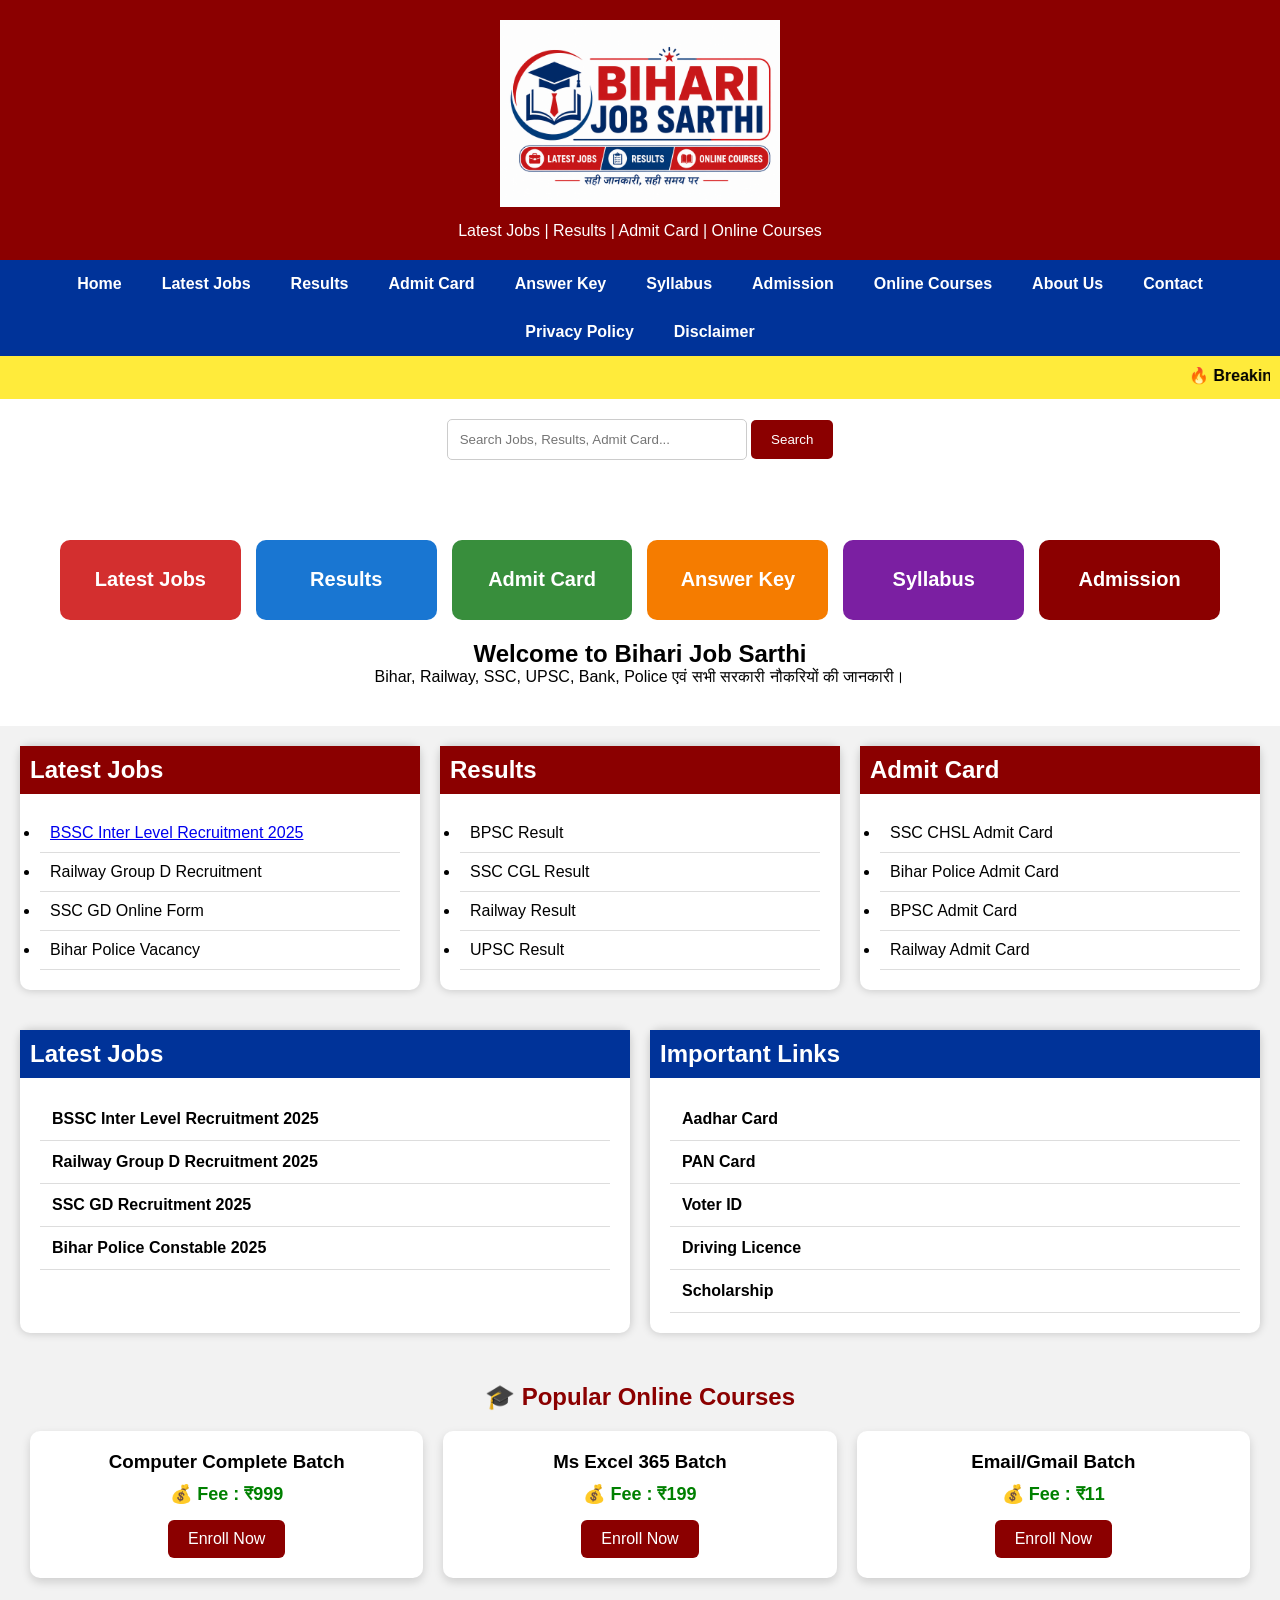
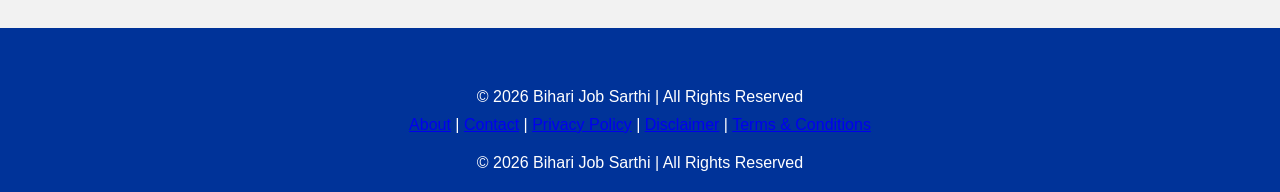
==== index.html @ fae24809 "Update index.html" ====
<!DOCTYPE html>
<html lang="hi">
<head>
<meta charset="UTF-8">
<meta name="viewport" content="width=device-width, initial-scale=1.0">
<title>Bihari Job Sarthi | Latest Jobs, Results, Admit Card</title>

<link rel="stylesheet" href="style.css">
<meta name="google-site-verification" content="5IRtHLw37UVdaFiTUwvVxWsaSfrJnposN7Mmk8NkCP8" />
</head>
<body>

<header>

<div class="top">

<img src="logo.png" alt="Bihari Job Sarthi Logo" width="280">

<p>Latest Jobs | Results | Admit Card | Online Courses</p>

</div>

<nav>
<a href="#">Home</a>
<a href="latest-jobs/">Latest Jobs</a>
<a href="results/">Results</a>

<a href="admit-card/">Admit Card</a>

<a href="answer-key/">Answer Key</a>

<a href="syllabus/">Syllabus</a>

<a href="admission/">Admission</a>
  <a href="courses.html">Online Courses</a>
  <a href="about.html">About Us</a>
  <a href="contact.html">Contact</a>
  <a href="privacy-policy.html">Privacy Policy</a>
  <a href="disclaimer.html">Disclaimer</a>
</nav>

<div class="breaking-news">
<marquee>
🔥 Breaking News : Bihar Police Vacancy 2026 | Railway Group D Recruitment | SSC GD Result | BPSC Latest Update
</marquee>
</div>

<section class="search-box">
<input type="text" placeholder="Search Jobs, Results, Admit Card...">
<button>Search</button>
</section>

</header>

<section class="hero">
<section class="quick-links">

<a href="#" class="box red">Latest Jobs</a>

<a href="#" class="box blue">Results</a>

<a href="#" class="box green">Admit Card</a>

<a href="#" class="box orange">Answer Key</a>

<a href="#" class="box purple">Syllabus</a>

<a href="#" class="box maroon">Admission</a>

</section>
<h2>Welcome to Bihari Job Sarthi</h2>

<p>
Bihar, Railway, SSC, UPSC, Bank, Police एवं सभी सरकारी नौकरियों की जानकारी।
</p>

</section>

<div class="grid">

<div class="card">

<h2>Latest Jobs</h2>

<ul>

<li><a href="bssc-inter-level-2025.html">BSSC Inter Level Recruitment 2025</a></li>

<li>Railway Group D Recruitment</li>

<li>SSC GD Online Form</li>

<li>Bihar Police Vacancy</li>

</ul>

</div>

<div class="card">

<h2>Results</h2>

<ul>

<li>BPSC Result</li>

<li>SSC CGL Result</li>

<li>Railway Result</li>

<li>UPSC Result</li>

</ul>

</div>

<div class="card">

<h2>Admit Card</h2>

<ul>

<li>SSC CHSL Admit Card</li>

<li>Bihar Police Admit Card</li>

<li>BPSC Admit Card</li>

<li>Railway Admit Card</li>

</ul>

</div>

</div>

<div class="info-section">

<div class="info-box">
  
<h2>Latest Jobs</h2>

<ul>

<li><a href="bssc-inter-level-2025.html">BSSC Inter Level Recruitment 2025</a></li>

<li><a href="railway-group-d-2025.html">Railway Group D Recruitment 2025</a></li>

<li><a href="ssc-gd-2025.html">SSC GD Recruitment 2025</a></li>

<li><a href="bihar-police-2025.html">Bihar Police Constable 2025</a></li>

</ul>

</div>

<div class="info-box">

<h2>Important Links</h2>

<ul>

<li><a href="#">Aadhar Card</a></li>

<li><a href="#">PAN Card</a></li>

<li><a href="#">Voter ID</a></li>

<li><a href="#">Driving Licence</a></li>

<li><a href="#">Scholarship</a></li>

</ul>

</div>

</div>
<section class="course-home">

<h2>🎓 Popular Online Courses</h2>

<div class="course-grid">

<div class="course-box">
<h3>Computer Complete Batch</h3>
<p>💰 Fee : ₹999</p>
<a href="https://forms.gle/ArrNCtkvCqEVJNU78" target="_blank">Enroll Now</a>
</div>

<div class="course-box">
<h3>Ms Excel 365 Batch</h3>
<p>💰 Fee : ₹199</p>
<a href="https://forms.gle/ArrNCtkvCqEVJNU78" target="_blank">Enroll Now</a>
</div>

<div class="course-box">
<h3>Email/Gmail Batch</h3>
<p>💰 Fee : ₹11</p>
<a href="https://forms.gle/ArrNCtkvCqEVJNU78" target="_blank">Enroll Now</a>
</div>

</div>

</section>
<footer>
  <footer>

<p>© 2026 Bihari Job Sarthi | All Rights Reserved</p>

<p style="margin-top:10px;">

<a href="about.html">About</a> |

<a href="contact.html">Contact</a> |

<a href="privacy-policy.html">Privacy Policy</a> |

<a href="disclaimer.html">Disclaimer</a> |

<a href="terms.html">Terms & Conditions</a>

</p>

</footer>

© 2026 Bihari Job Sarthi | All Rights Reserved

</footer>

</body>
</html>
---- style.css ----
*{
margin:0;
padding:0;
box-sizing:border-box;
font-family:Arial;
}

body{
background:#f2f2f2;
}

.top{

background:#8b0000;
color:white;
padding:20px;
text-align:center;

}

nav{

display:flex;
justify-content:center;
flex-wrap:wrap;
background:#003399;

}

nav a{

color:white;
text-decoration:none;
padding:15px 20px;
font-weight:bold;

}

nav a:hover{

background:red;

}

.hero{

background:white;
padding:40px;
text-align:center;

}

.grid{

display:grid;
grid-template-columns:repeat(auto-fit,minmax(300px,1fr));
gap:20px;
padding:20px;

}

.card{

background:white;
padding:20px;
border-radius:10px;
box-shadow:0 0 10px rgba(0,0,0,.2);

}

.card h2{

background:#8b0000;
color:white;
padding:10px;
margin:-20px -20px 20px;

}

.card ul li{

padding:10px;
border-bottom:1px solid #ddd;

}

footer{

background:#003399;
color:white;
text-align:center;
padding:20px;
margin-top:20px;

}

.breaking-news{
background:#ffeb3b;
padding:10px;
font-weight:bold;
}

.search-box{
text-align:center;
padding:20px;
background:white;
}

.search-box input{
width:300px;
padding:12px;
border:1px solid #ccc;
border-radius:5px;
}

.search-box button{
padding:12px 20px;
background:#8b0000;
color:white;
border:none;
cursor:pointer;
border-radius:5px;
}

.search-box button:hover{
background:#003399;
}

.info-section{

display:grid;

grid-template-columns:repeat(auto-fit,minmax(400px,1fr));

gap:20px;

padding:20px;

}

.info-box{

background:white;

border-radius:10px;

box-shadow:0 0 10px rgba(0,0,0,.2);

padding:20px;

}

.info-box h2{

background:#003399;

color:white;

padding:10px;

margin:-20px -20px 20px;

}

.info-box ul{

list-style:none;

}

.info-box ul li{

padding:12px;

border-bottom:1px solid #ddd;

}

.info-box a{

text-decoration:none;

color:black;

font-weight:bold;

}

.info-box a:hover{

color:red;

}
.quick-links{
display:grid;
grid-template-columns:repeat(auto-fit,minmax(180px,1fr));
gap:15px;
padding:20px;
}

.box{
display:flex;
justify-content:center;
align-items:center;
height:80px;
font-size:20px;
font-weight:bold;
text-decoration:none;
color:white;
border-radius:10px;
transition:.3s;
}

.box:hover{
transform:scale(1.05);
}

.red{
background:#d32f2f;
}

.blue{
background:#1976d2;
}

.green{
background:#388e3c;
}

.orange{
background:#f57c00;
}

.purple{
background:#7b1fa2;
}

.maroon{
background:#8b0000;
}
.course-home{
padding:30px;
text-align:center;
}

.course-home h2{
margin-bottom:20px;
color:#8B0000;
}

.course-grid{
display:grid;
grid-template-columns:repeat(auto-fit,minmax(250px,1fr));
gap:20px;
}

.course-box{
background:#fff;
padding:20px;
border-radius:10px;
box-shadow:0 4px 10px rgba(0,0,0,.15);
}

.course-box h3{
margin-bottom:10px;
}

.course-box p{
font-size:18px;
color:#008000;
font-weight:bold;
}

.course-box a{
display:inline-block;
margin-top:15px;
background:#8B0000;
color:#fff;
padding:10px 20px;
text-decoration:none;
border-radius:6px;
}

.course-box a:hover{
background:#003399;
}
.top img{
display:block;
margin:0 auto 15px;
max-width:280px;
height:auto;
}
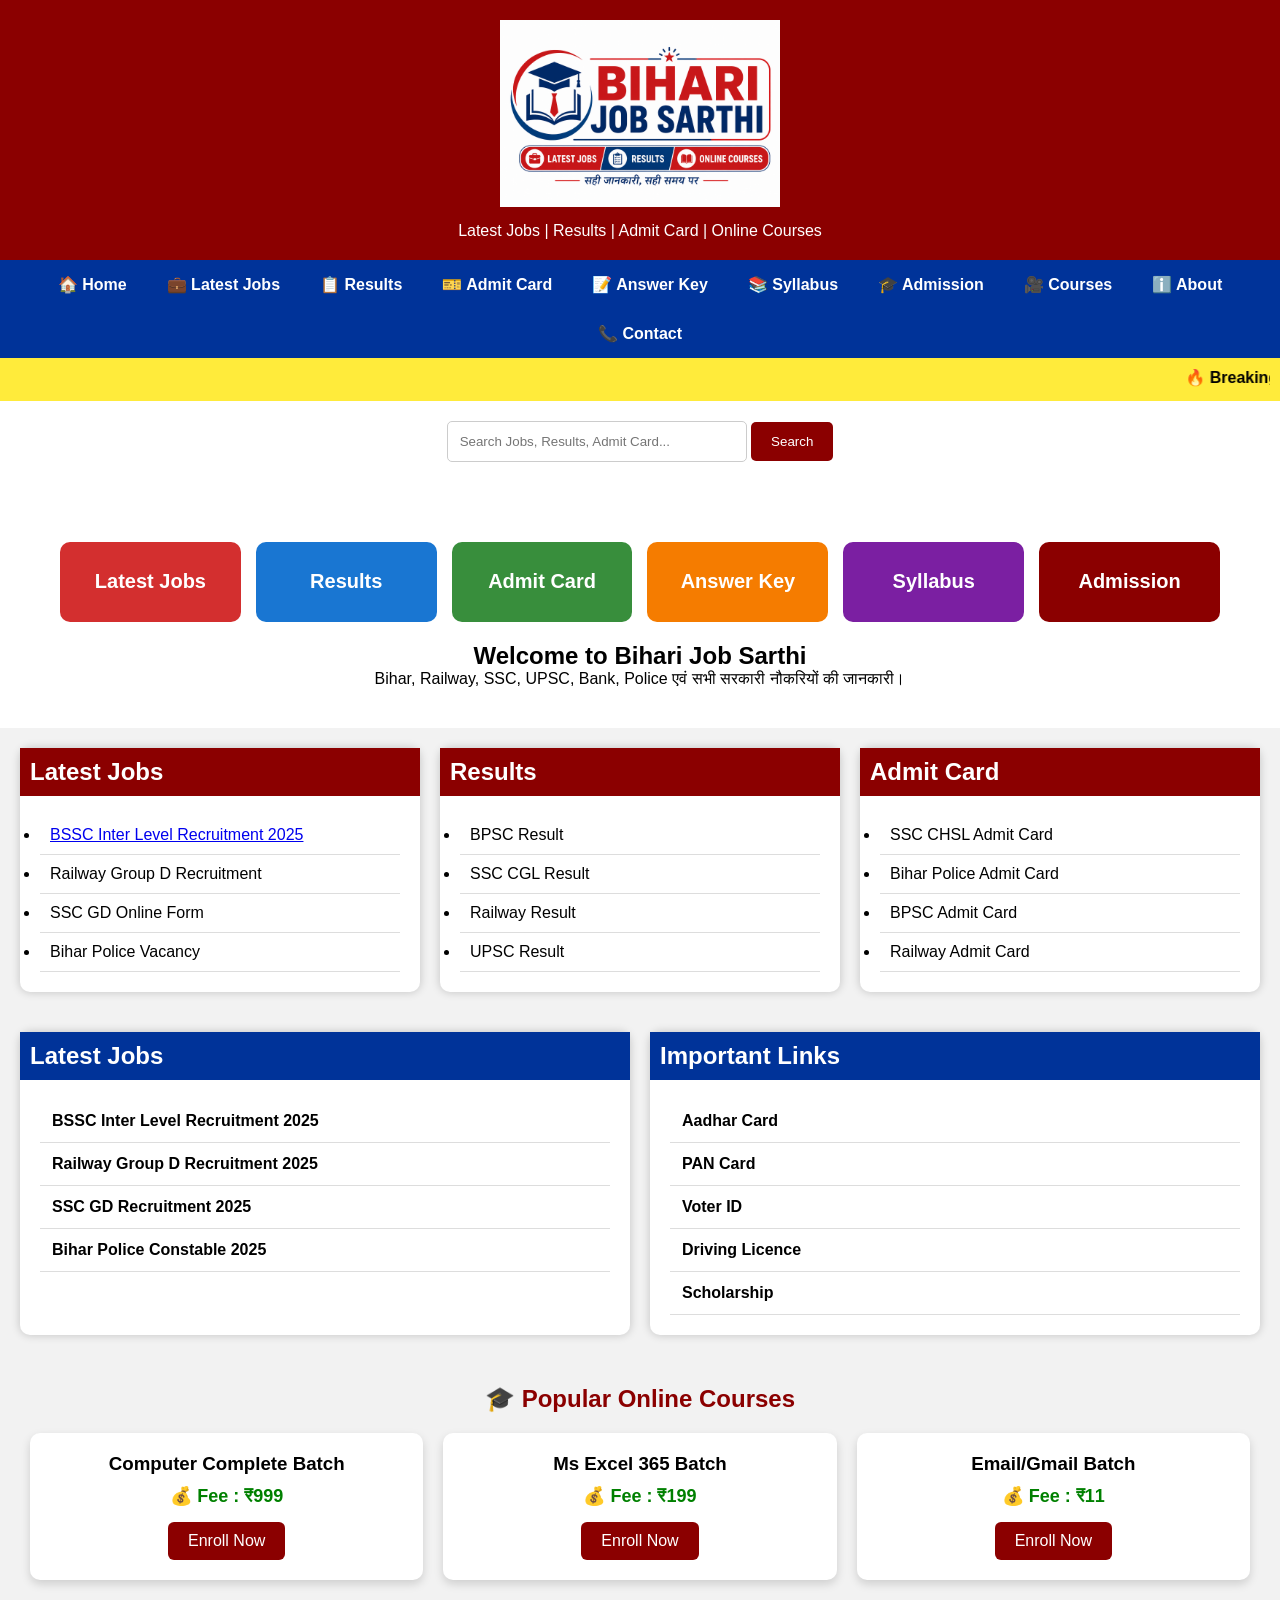
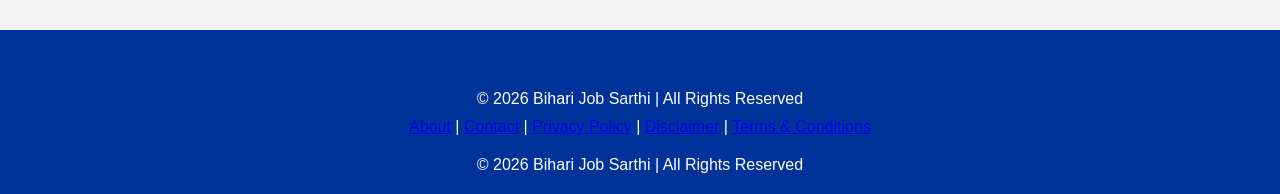
==== commit f27563e4: "Update index.html" ====
--- a/index.html
+++ b/index.html
@@ -21,22 +21,27 @@
 </div>
 
 <nav>
-<a href="#">Home</a>
-<a href="latest-jobs/">Latest Jobs</a>
-<a href="results/">Results</a>
-
-<a href="admit-card/">Admit Card</a>
-
-<a href="answer-key/">Answer Key</a>
-
-<a href="syllabus/">Syllabus</a>
-
-<a href="admission/">Admission</a>
-  <a href="courses.html">Online Courses</a>
-  <a href="about.html">About Us</a>
-  <a href="contact.html">Contact</a>
-  <a href="privacy-policy.html">Privacy Policy</a>
-  <a href="disclaimer.html">Disclaimer</a>
+
+<a href="index.html">🏠 Home</a>
+
+<a href="latest-jobs/">💼 Latest Jobs</a>
+
+<a href="results/">📋 Results</a>
+
+<a href="admit-card/">🎫 Admit Card</a>
+
+<a href="answer-key/">📝 Answer Key</a>
+
+<a href="syllabus/">📚 Syllabus</a>
+
+<a href="admission/">🎓 Admission</a>
+
+<a href="courses.html">🎥 Courses</a>
+
+<a href="about.html">ℹ️ About</a>
+
+<a href="contact.html">📞 Contact</a>
+
 </nav>
 
 <div class="breaking-news">
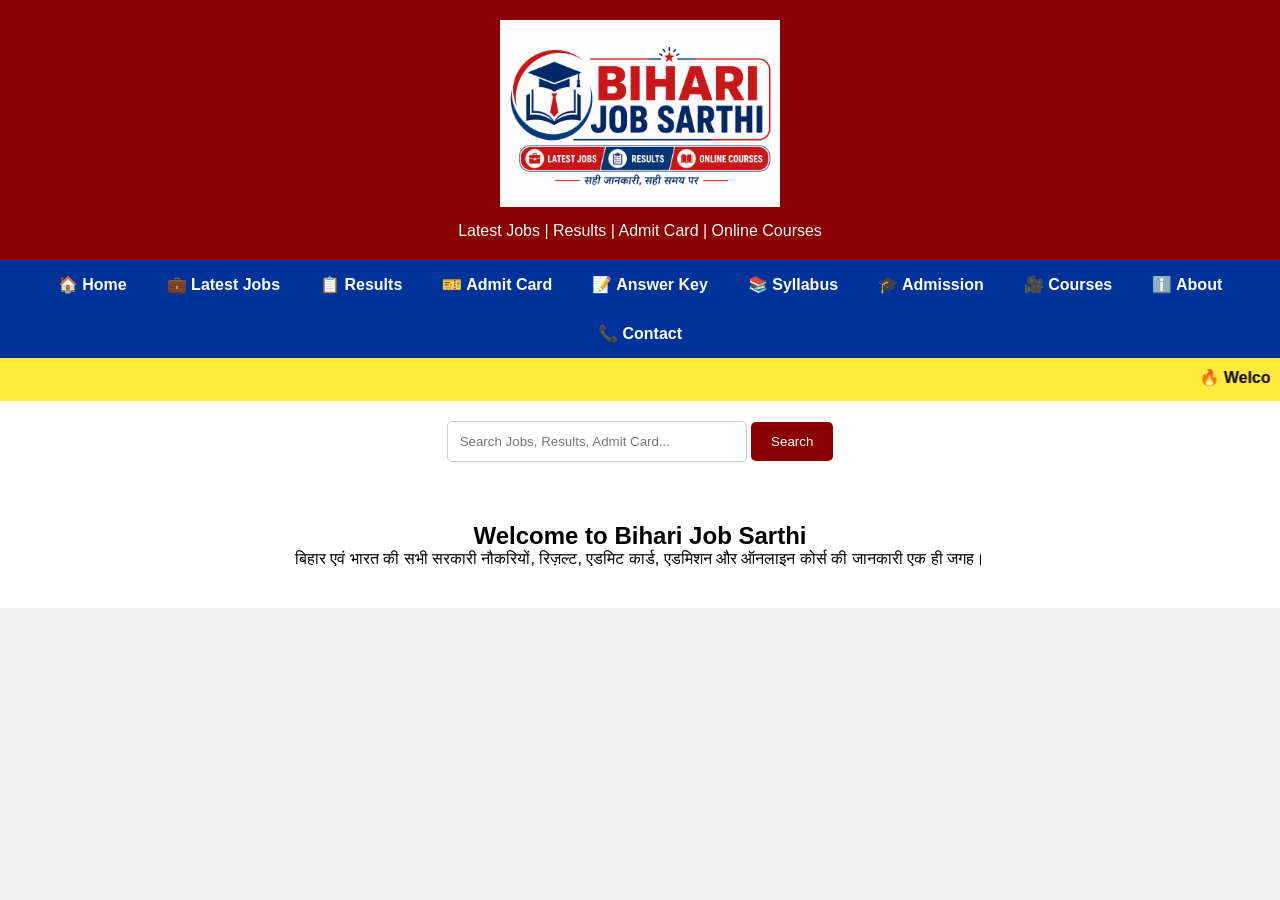
==== commit a4ae4742: "Update index.html" ====
--- a/index.html
+++ b/index.html
@@ -1,13 +1,18 @@
 <!DOCTYPE html>
 <html lang="hi">
 <head>
+
 <meta charset="UTF-8">
 <meta name="viewport" content="width=device-width, initial-scale=1.0">
-<title>Bihari Job Sarthi | Latest Jobs, Results, Admit Card</title>
+
+<title>Bihari Job Sarthi | Latest Jobs, Results, Admit Card & Online Courses</title>
+
+<meta name="description" content="Latest Government Jobs, Results, Admit Card, Admission, Online Courses.">
 
 <link rel="stylesheet" href="style.css">
-<meta name="google-site-verification" content="5IRtHLw37UVdaFiTUwvVxWsaSfrJnposN7Mmk8NkCP8" />
+
 </head>
+
 <body>
 
 <header>
@@ -45,192 +50,31 @@
 </nav>
 
 <div class="breaking-news">
+
 <marquee>
-🔥 Breaking News : Bihar Police Vacancy 2026 | Railway Group D Recruitment | SSC GD Result | BPSC Latest Update
+
+🔥 Welcome to Bihari Job Sarthi | Bihar Jobs | Railway | SSC | UPSC | Bank | Police | Latest Government Jobs Updates
+
 </marquee>
+
 </div>
 
-<section class="search-box">
+<div class="search-box">
+
 <input type="text" placeholder="Search Jobs, Results, Admit Card...">
+
 <button>Search</button>
-</section>
 
-</header>
+</div>
 
 <section class="hero">
-<section class="quick-links">
 
-<a href="#" class="box red">Latest Jobs</a>
-
-<a href="#" class="box blue">Results</a>
-
-<a href="#" class="box green">Admit Card</a>
-
-<a href="#" class="box orange">Answer Key</a>
-
-<a href="#" class="box purple">Syllabus</a>
-
-<a href="#" class="box maroon">Admission</a>
-
-</section>
 <h2>Welcome to Bihari Job Sarthi</h2>
 
 <p>
-Bihar, Railway, SSC, UPSC, Bank, Police एवं सभी सरकारी नौकरियों की जानकारी।
+
+बिहार एवं भारत की सभी सरकारी नौकरियों, रिज़ल्ट, एडमिट कार्ड, एडमिशन और ऑनलाइन कोर्स की जानकारी एक ही जगह।
+
 </p>
 
 </section>
-
-<div class="grid">
-
-<div class="card">
-
-<h2>Latest Jobs</h2>
-
-<ul>
-
-<li><a href="bssc-inter-level-2025.html">BSSC Inter Level Recruitment 2025</a></li>
-
-<li>Railway Group D Recruitment</li>
-
-<li>SSC GD Online Form</li>
-
-<li>Bihar Police Vacancy</li>
-
-</ul>
-
-</div>
-
-<div class="card">
-
-<h2>Results</h2>
-
-<ul>
-
-<li>BPSC Result</li>
-
-<li>SSC CGL Result</li>
-
-<li>Railway Result</li>
-
-<li>UPSC Result</li>
-
-</ul>
-
-</div>
-
-<div class="card">
-
-<h2>Admit Card</h2>
-
-<ul>
-
-<li>SSC CHSL Admit Card</li>
-
-<li>Bihar Police Admit Card</li>
-
-<li>BPSC Admit Card</li>
-
-<li>Railway Admit Card</li>
-
-</ul>
-
-</div>
-
-</div>
-
-<div class="info-section">
-
-<div class="info-box">
-  
-<h2>Latest Jobs</h2>
-
-<ul>
-
-<li><a href="bssc-inter-level-2025.html">BSSC Inter Level Recruitment 2025</a></li>
-
-<li><a href="railway-group-d-2025.html">Railway Group D Recruitment 2025</a></li>
-
-<li><a href="ssc-gd-2025.html">SSC GD Recruitment 2025</a></li>
-
-<li><a href="bihar-police-2025.html">Bihar Police Constable 2025</a></li>
-
-</ul>
-
-</div>
-
-<div class="info-box">
-
-<h2>Important Links</h2>
-
-<ul>
-
-<li><a href="#">Aadhar Card</a></li>
-
-<li><a href="#">PAN Card</a></li>
-
-<li><a href="#">Voter ID</a></li>
-
-<li><a href="#">Driving Licence</a></li>
-
-<li><a href="#">Scholarship</a></li>
-
-</ul>
-
-</div>
-
-</div>
-<section class="course-home">
-
-<h2>🎓 Popular Online Courses</h2>
-
-<div class="course-grid">
-
-<div class="course-box">
-<h3>Computer Complete Batch</h3>
-<p>💰 Fee : ₹999</p>
-<a href="https://forms.gle/ArrNCtkvCqEVJNU78" target="_blank">Enroll Now</a>
-</div>
-
-<div class="course-box">
-<h3>Ms Excel 365 Batch</h3>
-<p>💰 Fee : ₹199</p>
-<a href="https://forms.gle/ArrNCtkvCqEVJNU78" target="_blank">Enroll Now</a>
-</div>
-
-<div class="course-box">
-<h3>Email/Gmail Batch</h3>
-<p>💰 Fee : ₹11</p>
-<a href="https://forms.gle/ArrNCtkvCqEVJNU78" target="_blank">Enroll Now</a>
-</div>
-
-</div>
-
-</section>
-<footer>
-  <footer>
-
-<p>© 2026 Bihari Job Sarthi | All Rights Reserved</p>
-
-<p style="margin-top:10px;">
-
-<a href="about.html">About</a> |
-
-<a href="contact.html">Contact</a> |
-
-<a href="privacy-policy.html">Privacy Policy</a> |
-
-<a href="disclaimer.html">Disclaimer</a> |
-
-<a href="terms.html">Terms & Conditions</a>
-
-</p>
-
-</footer>
-
-© 2026 Bihari Job Sarthi | All Rights Reserved
-
-</footer>
-
-</body>
-</html>
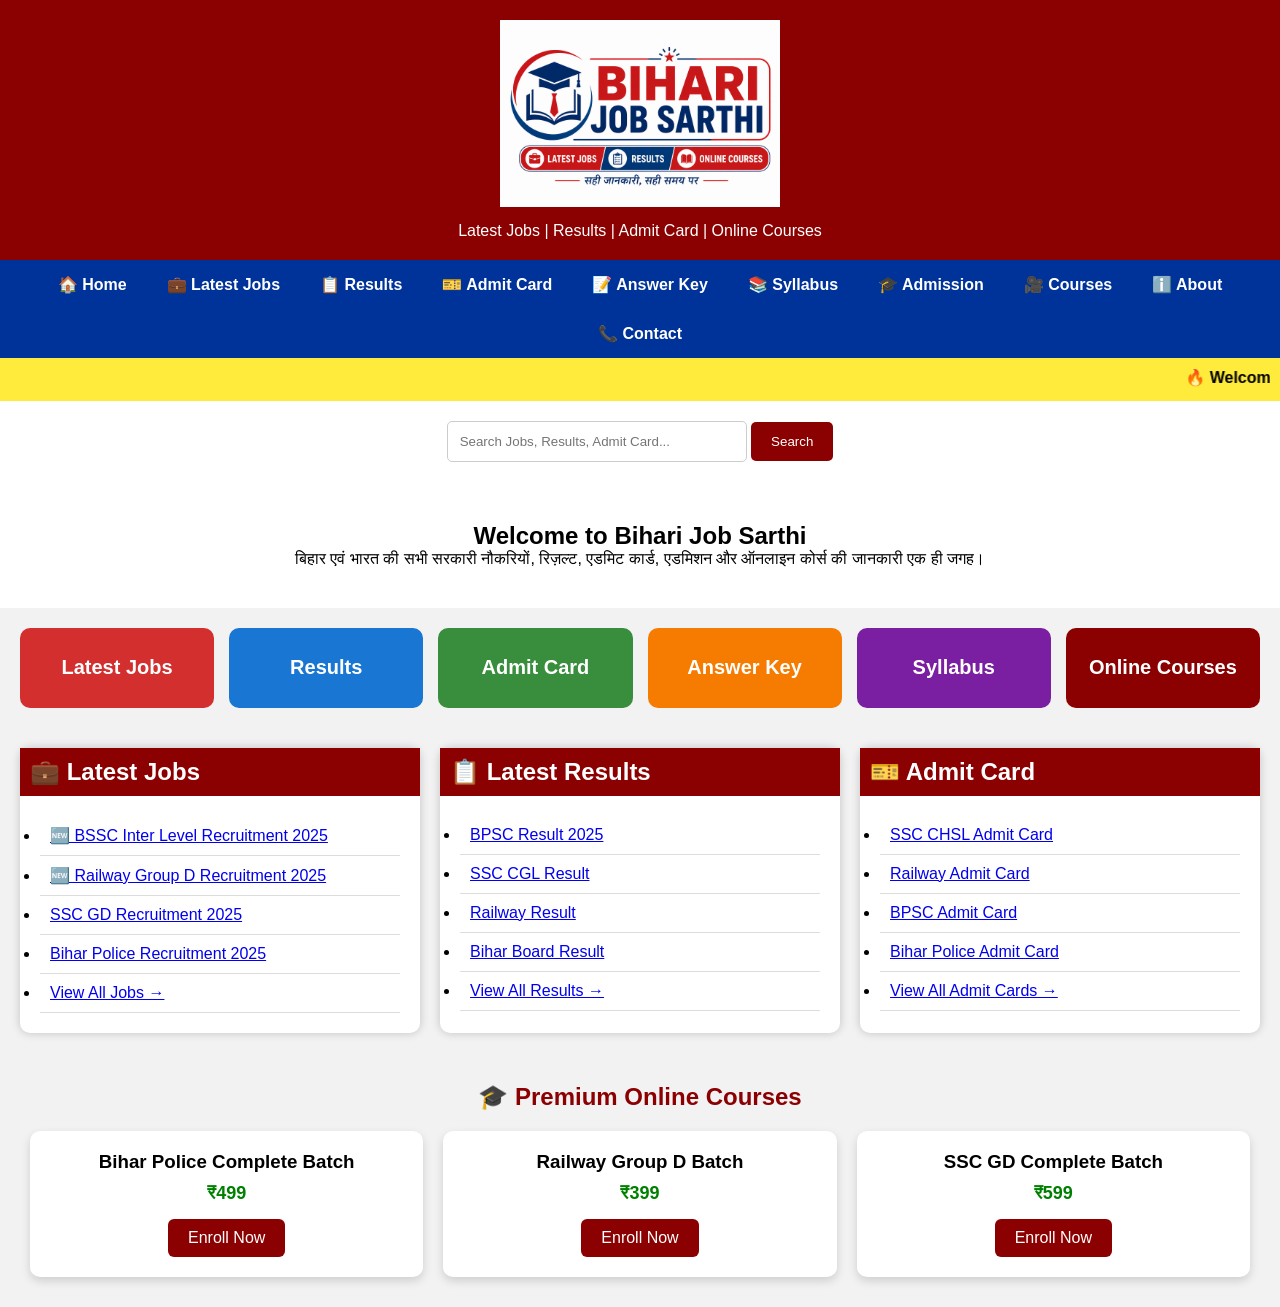
==== commit 5ad4e94f: "Update index.html" ====
--- a/index.html
+++ b/index.html
@@ -78,3 +78,126 @@
 </p>
 
 </section>
+<section class="quick-links">
+
+<a href="latest-jobs/" class="box red">Latest Jobs</a>
+
+<a href="results/" class="box blue">Results</a>
+
+<a href="admit-card/" class="box green">Admit Card</a>
+
+<a href="answer-key/" class="box orange">Answer Key</a>
+
+<a href="syllabus/" class="box purple">Syllabus</a>
+
+<a href="courses.html" class="box maroon">Online Courses</a>
+
+</section>
+
+
+<div class="grid">
+
+<div class="card">
+
+<h2>💼 Latest Jobs</h2>
+
+<ul>
+
+<li><a href="latest-jobs/bssc-inter-level-2025.html">🆕 BSSC Inter Level Recruitment 2025</a></li>
+
+<li><a href="latest-jobs/railway-group-d-2025.html">🆕 Railway Group D Recruitment 2025</a></li>
+
+<li><a href="#">SSC GD Recruitment 2025</a></li>
+
+<li><a href="#">Bihar Police Recruitment 2025</a></li>
+
+<li><a href="latest-jobs/">View All Jobs →</a></li>
+
+</ul>
+
+</div>
+
+
+<div class="card">
+
+<h2>📋 Latest Results</h2>
+
+<ul>
+
+<li><a href="#">BPSC Result 2025</a></li>
+
+<li><a href="#">SSC CGL Result</a></li>
+
+<li><a href="#">Railway Result</a></li>
+
+<li><a href="#">Bihar Board Result</a></li>
+
+<li><a href="results/">View All Results →</a></li>
+
+</ul>
+
+</div>
+
+
+<div class="card">
+
+<h2>🎫 Admit Card</h2>
+
+<ul>
+
+<li><a href="#">SSC CHSL Admit Card</a></li>
+
+<li><a href="#">Railway Admit Card</a></li>
+
+<li><a href="#">BPSC Admit Card</a></li>
+
+<li><a href="#">Bihar Police Admit Card</a></li>
+
+<li><a href="admit-card/">View All Admit Cards →</a></li>
+
+</ul>
+
+</div>
+
+</div>
+
+
+<section class="course-home">
+
+<h2>🎓 Premium Online Courses</h2>
+
+<div class="course-grid">
+
+<div class="course-box">
+
+<h3>Bihar Police Complete Batch</h3>
+
+<p>₹499</p>
+
+<a href="courses.html">Enroll Now</a>
+
+</div>
+
+<div class="course-box">
+
+<h3>Railway Group D Batch</h3>
+
+<p>₹399</p>
+
+<a href="courses.html">Enroll Now</a>
+
+</div>
+
+<div class="course-box">
+
+<h3>SSC GD Complete Batch</h3>
+
+<p>₹599</p>
+
+<a href="courses.html">Enroll Now</a>
+
+</div>
+
+</div>
+
+</section>
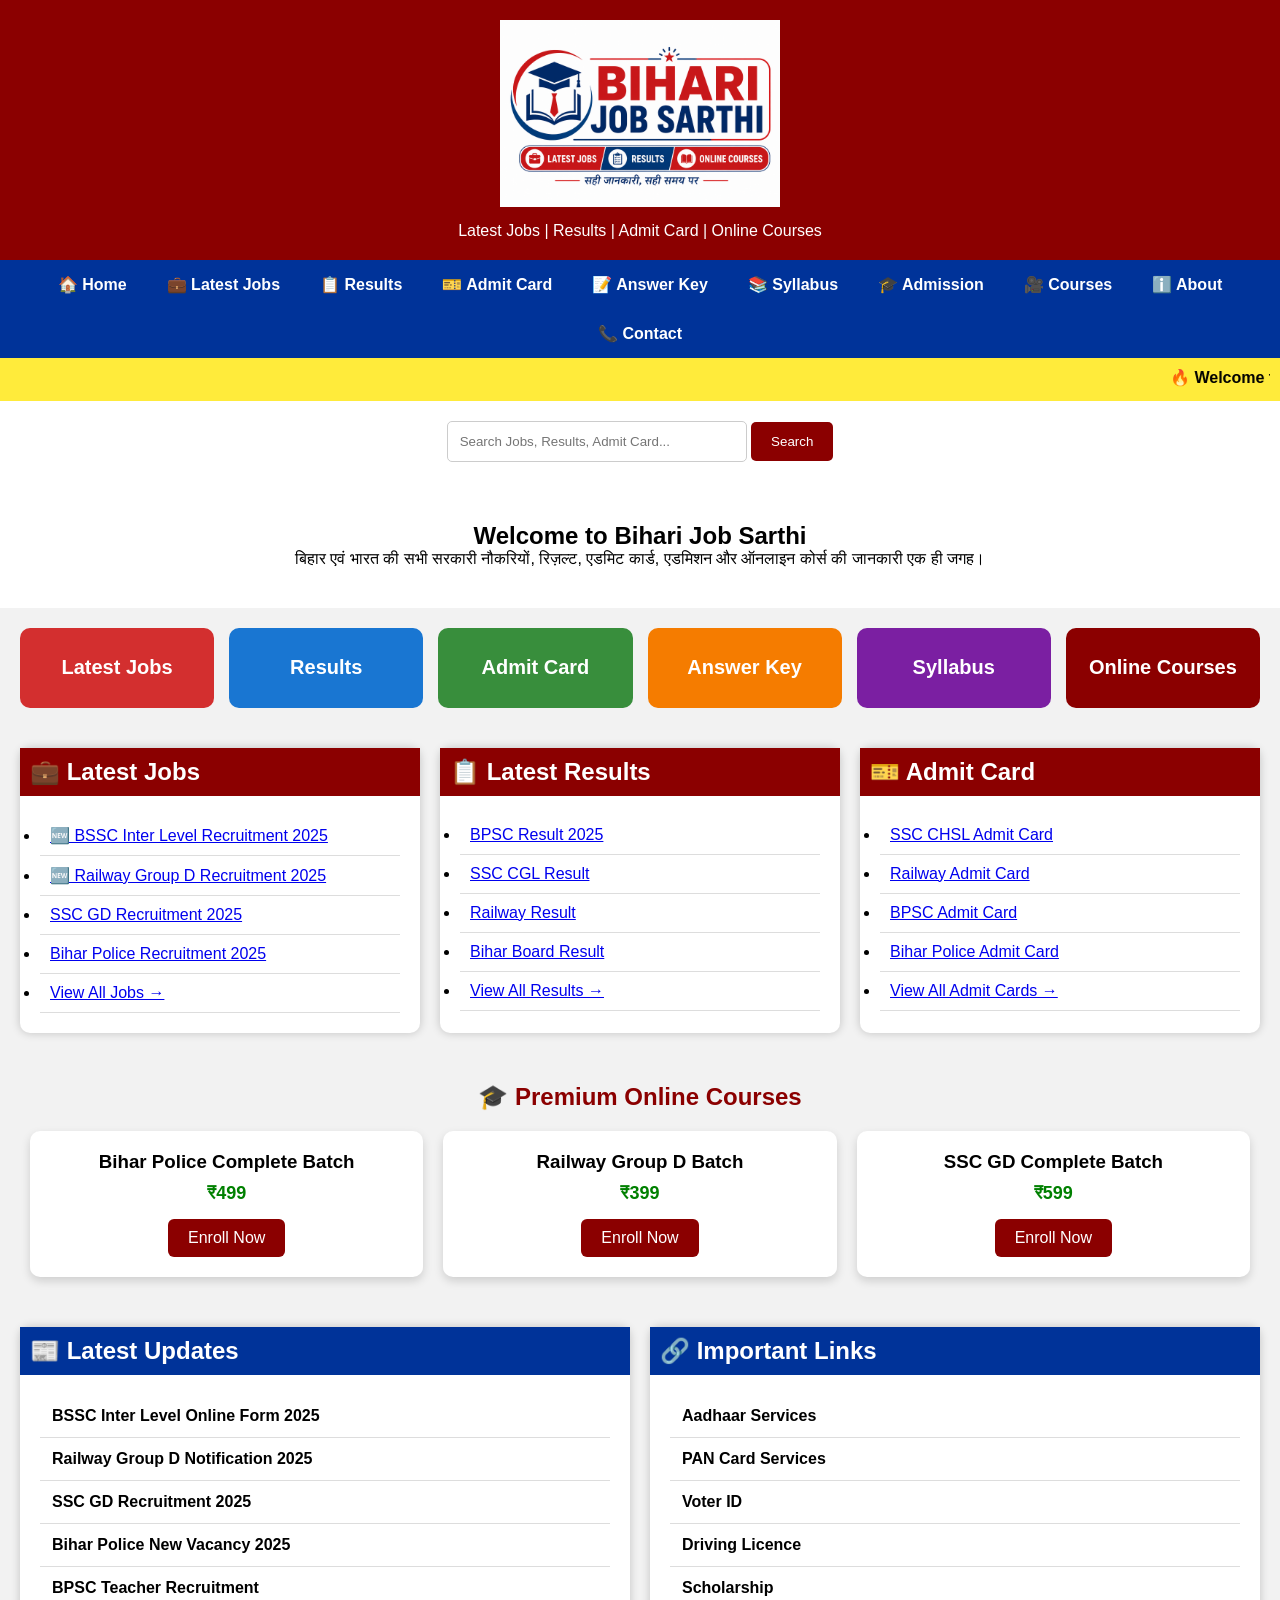
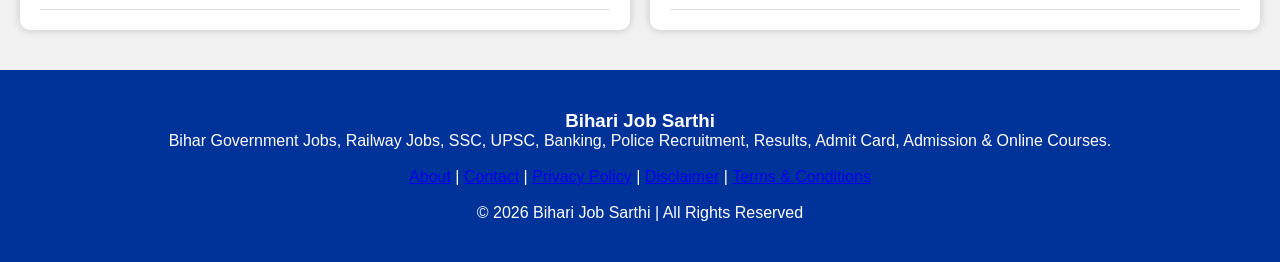
==== commit f24fca99: "Update index.html" ====
--- a/index.html
+++ b/index.html
@@ -201,3 +201,89 @@
 </div>
 
 </section>
+<section class="info-section">
+
+<div class="info-box">
+
+<h2>📰 Latest Updates</h2>
+
+<ul>
+
+<li><a href="#">BSSC Inter Level Online Form 2025</a></li>
+
+<li><a href="#">Railway Group D Notification 2025</a></li>
+
+<li><a href="#">SSC GD Recruitment 2025</a></li>
+
+<li><a href="#">Bihar Police New Vacancy 2025</a></li>
+
+<li><a href="#">BPSC Teacher Recruitment</a></li>
+
+</ul>
+
+</div>
+
+<div class="info-box">
+
+<h2>🔗 Important Links</h2>
+
+<ul>
+
+<li><a href="#">Aadhaar Services</a></li>
+
+<li><a href="#">PAN Card Services</a></li>
+
+<li><a href="#">Voter ID</a></li>
+
+<li><a href="#">Driving Licence</a></li>
+
+<li><a href="#">Scholarship</a></li>
+
+</ul>
+
+</div>
+
+</section>
+
+<footer>
+
+<div style="padding:20px;">
+
+<h3>Bihari Job Sarthi</h3>
+
+<p>
+Bihar Government Jobs, Railway Jobs, SSC, UPSC, Banking,
+Police Recruitment, Results, Admit Card, Admission & Online Courses.
+</p>
+
+<br>
+
+<p>
+
+<a href="about.html">About</a> |
+
+<a href="contact.html">Contact</a> |
+
+<a href="privacy-policy.html">Privacy Policy</a> |
+
+<a href="disclaimer.html">Disclaimer</a> |
+
+<a href="terms.html">Terms & Conditions</a>
+
+</p>
+
+<br>
+
+<p>
+
+© 2026 Bihari Job Sarthi | All Rights Reserved
+
+</p>
+
+</div>
+
+</footer>
+
+</body>
+
+</html>
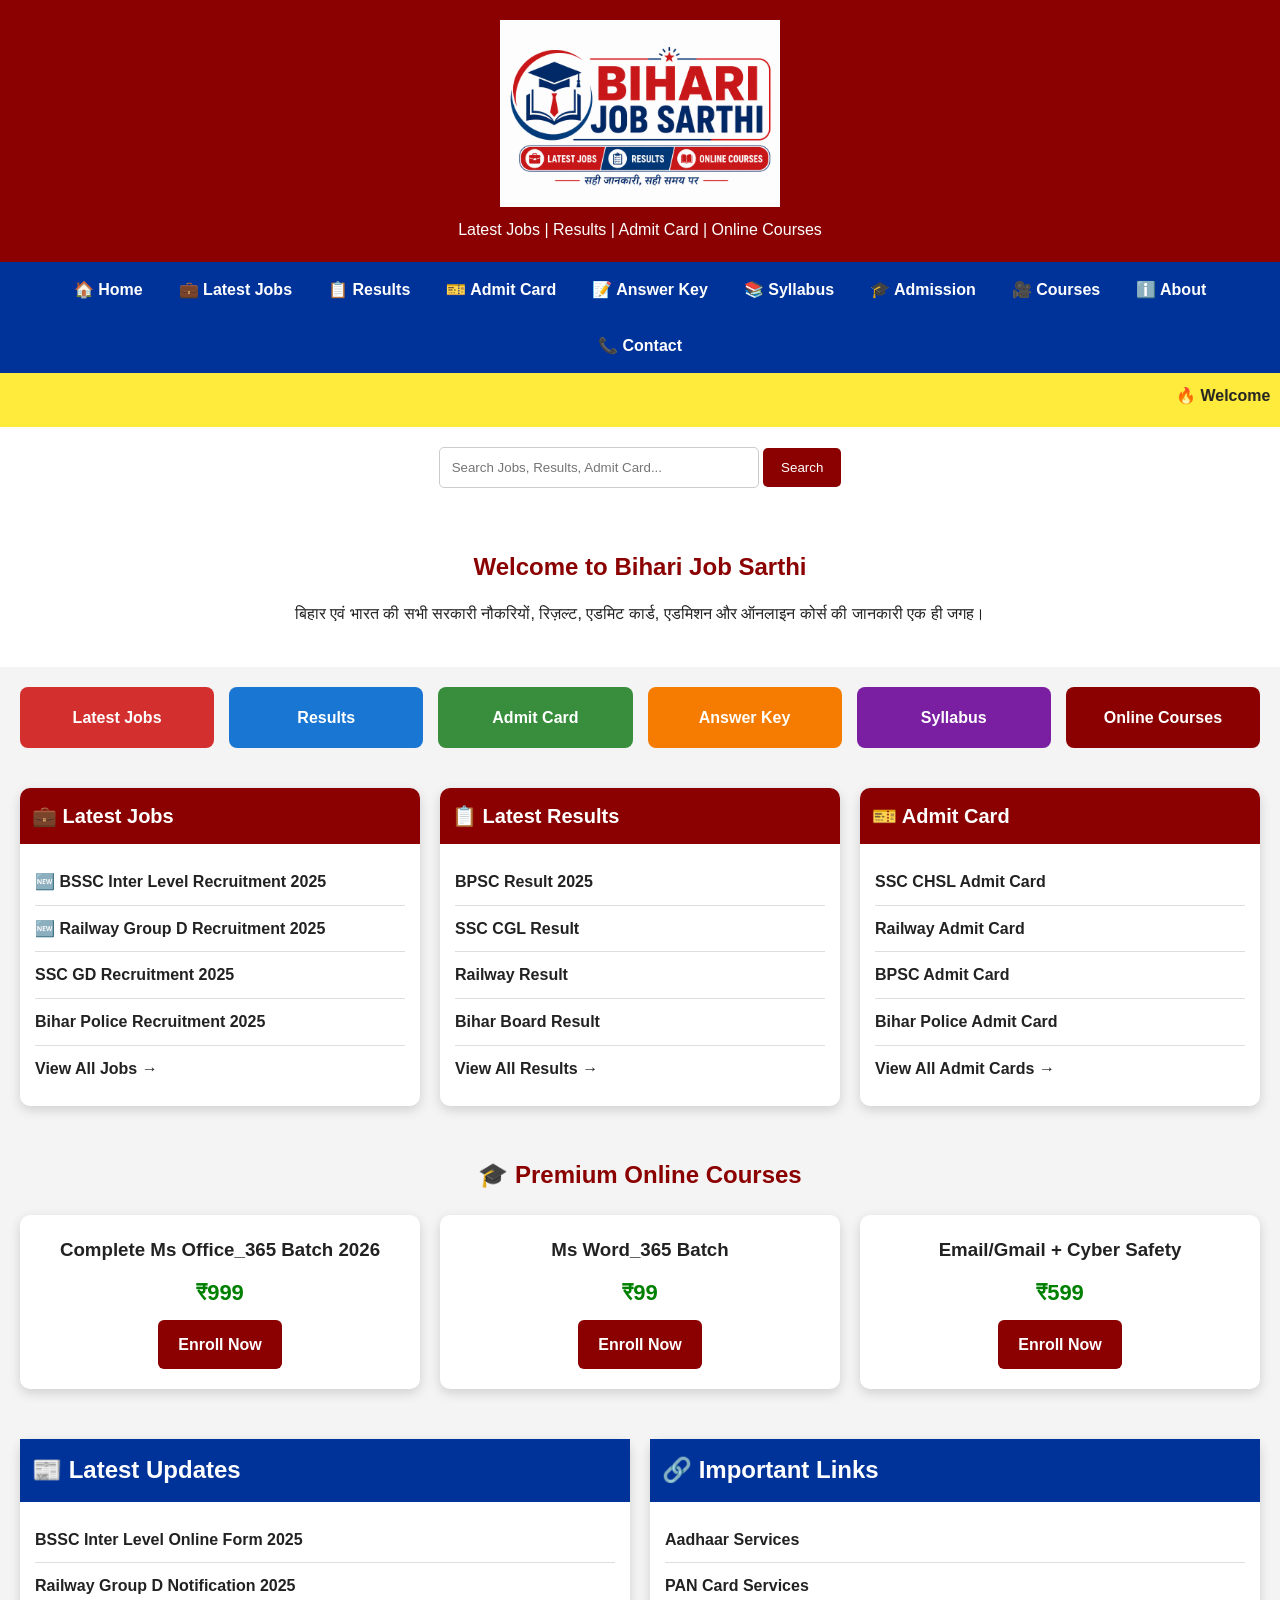
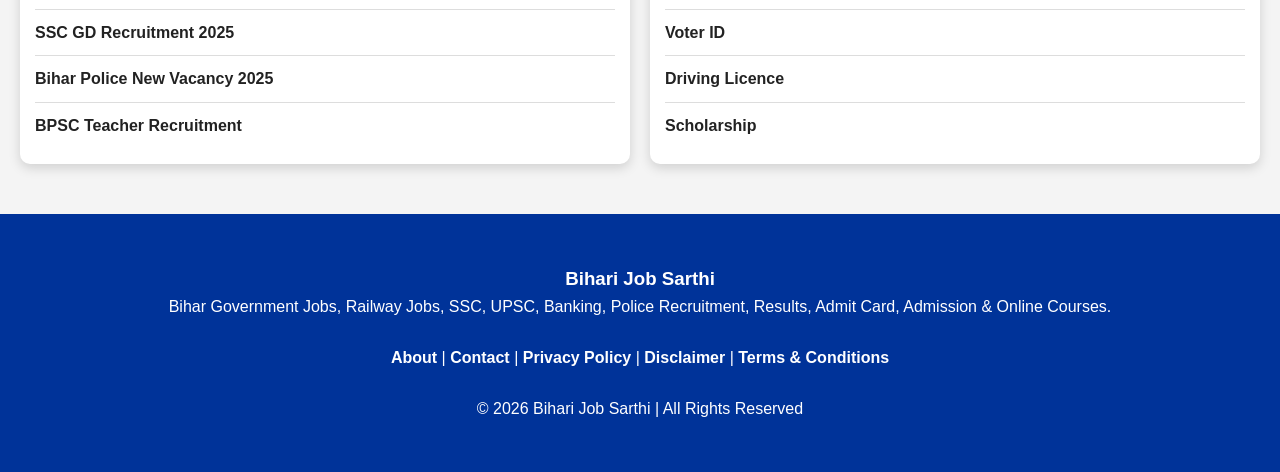
==== commit 443c09c4: "Update index.html" ====
--- a/index.html
+++ b/index.html
@@ -170,9 +170,9 @@
 
 <div class="course-box">
 
-<h3>Bihar Police Complete Batch</h3>
-
-<p>₹499</p>
+<h3>Complete Ms Office_365 Batch 2026</h3>
+
+<p>₹999</p>
 
 <a href="courses.html">Enroll Now</a>
 
@@ -180,9 +180,9 @@
 
 <div class="course-box">
 
-<h3>Railway Group D Batch</h3>
-
-<p>₹399</p>
+<h3>Ms Word_365 Batch</h3>
+
+<p>₹99</p>
 
 <a href="courses.html">Enroll Now</a>
 
@@ -190,7 +190,7 @@
 
 <div class="course-box">
 
-<h3>SSC GD Complete Batch</h3>
+<h3>Email/Gmail + Cyber Safety</h3>
 
 <p>₹599</p>
 
--- a/style.css
+++ b/style.css
@@ -1,98 +1,59 @@
+/* ===========================
+   BIHARI JOB SARTHI V2.0
+=========================== */
+
 *{
 margin:0;
 padding:0;
 box-sizing:border-box;
-font-family:Arial;
+font-family:Arial,Helvetica,sans-serif;
 }
 
 body{
-background:#f2f2f2;
-}
+background:#f4f4f4;
+color:#222;
+line-height:1.6;
+}
+
+/* Header */
 
 .top{
-
-background:#8b0000;
-color:white;
-padding:20px;
-text-align:center;
-
-}
+background:#8B0000;
+padding:20px;
+text-align:center;
+color:#fff;
+}
+
+.top img{
+max-width:280px;
+height:auto;
+display:block;
+margin:auto;
+margin-bottom:10px;
+}
+
+/* Navigation */
 
 nav{
-
 display:flex;
 justify-content:center;
 flex-wrap:wrap;
 background:#003399;
-
 }
 
 nav a{
-
-color:white;
-text-decoration:none;
-padding:15px 20px;
-font-weight:bold;
-
+color:#fff;
+text-decoration:none;
+padding:15px 18px;
+font-weight:bold;
+transition:.3s;
 }
 
 nav a:hover{
-
-background:red;
-
-}
-
-.hero{
-
-background:white;
-padding:40px;
-text-align:center;
-
-}
-
-.grid{
-
-display:grid;
-grid-template-columns:repeat(auto-fit,minmax(300px,1fr));
-gap:20px;
-padding:20px;
-
-}
-
-.card{
-
-background:white;
-padding:20px;
-border-radius:10px;
-box-shadow:0 0 10px rgba(0,0,0,.2);
-
-}
-
-.card h2{
-
-background:#8b0000;
-color:white;
-padding:10px;
-margin:-20px -20px 20px;
-
-}
-
-.card ul li{
-
-padding:10px;
-border-bottom:1px solid #ddd;
-
-}
-
-footer{
-
-background:#003399;
-color:white;
-text-align:center;
-padding:20px;
-margin-top:20px;
-
-}
+background:#8B0000;
+}
+
+/* Breaking News */
 
 .breaking-news{
 background:#ffeb3b;
@@ -100,23 +61,26 @@
 font-weight:bold;
 }
 
+/* Search */
+
 .search-box{
-text-align:center;
-padding:20px;
-background:white;
+background:#fff;
+padding:20px;
+text-align:center;
 }
 
 .search-box input{
-width:300px;
+width:320px;
+max-width:90%;
 padding:12px;
 border:1px solid #ccc;
 border-radius:5px;
 }
 
 .search-box button{
-padding:12px 20px;
-background:#8b0000;
-color:white;
+padding:12px 18px;
+background:#8B0000;
+color:#fff;
 border:none;
 cursor:pointer;
 border-radius:5px;
@@ -126,71 +90,21 @@
 background:#003399;
 }
 
-.info-section{
-
-display:grid;
-
-grid-template-columns:repeat(auto-fit,minmax(400px,1fr));
-
-gap:20px;
-
-padding:20px;
-
-}
-
-.info-box{
-
-background:white;
-
-border-radius:10px;
-
-box-shadow:0 0 10px rgba(0,0,0,.2);
-
-padding:20px;
-
-}
-
-.info-box h2{
-
-background:#003399;
-
-color:white;
-
-padding:10px;
-
-margin:-20px -20px 20px;
-
-}
-
-.info-box ul{
-
-list-style:none;
-
-}
-
-.info-box ul li{
-
-padding:12px;
-
-border-bottom:1px solid #ddd;
-
-}
-
-.info-box a{
-
-text-decoration:none;
-
-color:black;
-
-font-weight:bold;
-
-}
-
-.info-box a:hover{
-
-color:red;
-
-}
+/* Hero */
+
+.hero{
+background:#fff;
+padding:40px;
+text-align:center;
+}
+
+.hero h2{
+color:#8B0000;
+margin-bottom:15px;
+}
+
+/* Quick Links */
+
 .quick-links{
 display:grid;
 grid-template-columns:repeat(auto-fit,minmax(180px,1fr));
@@ -199,47 +113,80 @@
 }
 
 .box{
-display:flex;
-justify-content:center;
-align-items:center;
-height:80px;
+color:#fff;
+text-decoration:none;
+padding:18px;
+text-align:center;
+font-weight:bold;
+border-radius:8px;
+}
+
+.red{background:#d32f2f;}
+.blue{background:#1976d2;}
+.green{background:#388e3c;}
+.orange{background:#f57c00;}
+.purple{background:#7b1fa2;}
+.maroon{background:#8B0000;}
+/* ===========================
+   CARDS
+=========================== */
+
+.grid{
+display:grid;
+grid-template-columns:repeat(auto-fit,minmax(320px,1fr));
+gap:20px;
+padding:20px;
+}
+
+.card{
+background:#fff;
+border-radius:10px;
+box-shadow:0 4px 12px rgba(0,0,0,.15);
+overflow:hidden;
+transition:.3s;
+}
+
+.card:hover{
+transform:translateY(-5px);
+}
+
+.card h2{
+background:#8B0000;
+color:#fff;
+padding:12px;
 font-size:20px;
-font-weight:bold;
-text-decoration:none;
-color:white;
-border-radius:10px;
-transition:.3s;
-}
-
-.box:hover{
-transform:scale(1.05);
-}
-
-.red{
-background:#d32f2f;
-}
-
-.blue{
-background:#1976d2;
-}
-
-.green{
-background:#388e3c;
-}
-
-.orange{
-background:#f57c00;
-}
-
-.purple{
-background:#7b1fa2;
-}
-
-.maroon{
-background:#8b0000;
-}
+}
+
+.card ul{
+list-style:none;
+padding:15px;
+}
+
+.card ul li{
+padding:10px 0;
+border-bottom:1px solid #ddd;
+}
+
+.card ul li:last-child{
+border-bottom:none;
+}
+
+.card ul li a{
+text-decoration:none;
+color:#222;
+font-weight:bold;
+}
+
+.card ul li a:hover{
+color:#d32f2f;
+}
+
+/* ===========================
+   COURSE SECTION
+=========================== */
+
 .course-home{
-padding:30px;
+padding:30px 20px;
 text-align:center;
 }
 
@@ -250,7 +197,7 @@
 
 .course-grid{
 display:grid;
-grid-template-columns:repeat(auto-fit,minmax(250px,1fr));
+grid-template-columns:repeat(auto-fit,minmax(280px,1fr));
 gap:20px;
 }
 
@@ -258,7 +205,7 @@
 background:#fff;
 padding:20px;
 border-radius:10px;
-box-shadow:0 4px 10px rgba(0,0,0,.15);
+box-shadow:0 4px 12px rgba(0,0,0,.15);
 }
 
 .course-box h3{
@@ -266,27 +213,118 @@
 }
 
 .course-box p{
-font-size:18px;
+font-size:22px;
 color:#008000;
 font-weight:bold;
+margin:10px 0;
 }
 
 .course-box a{
 display:inline-block;
-margin-top:15px;
-background:#8B0000;
-color:#fff;
-padding:10px 20px;
+padding:12px 20px;
+background:#8B0000;
+color:#fff;
 text-decoration:none;
 border-radius:6px;
+font-weight:bold;
 }
 
 .course-box a:hover{
 background:#003399;
 }
-.top img{
-display:block;
-margin:0 auto 15px;
-max-width:280px;
-height:auto;
-}
+
+/* ===========================
+   INFO SECTION
+=========================== */
+
+.info-section{
+display:grid;
+grid-template-columns:repeat(auto-fit,minmax(320px,1fr));
+gap:20px;
+padding:20px;
+}
+
+.info-box{
+background:#fff;
+border-radius:10px;
+box-shadow:0 4px 12px rgba(0,0,0,.15);
+}
+
+.info-box h2{
+background:#003399;
+color:#fff;
+padding:12px;
+}
+
+.info-box ul{
+list-style:none;
+padding:15px;
+}
+
+.info-box ul li{
+padding:10px 0;
+border-bottom:1px solid #ddd;
+}
+
+.info-box ul li:last-child{
+border-bottom:none;
+}
+
+.info-box a{
+text-decoration:none;
+color:#222;
+font-weight:bold;
+}
+
+.info-box a:hover{
+color:#d32f2f;
+}
+
+/* ===========================
+   FOOTER
+=========================== */
+
+footer{
+background:#003399;
+color:#fff;
+text-align:center;
+padding:30px 20px;
+margin-top:30px;
+}
+
+footer a{
+color:#fff;
+text-decoration:none;
+font-weight:bold;
+}
+
+footer a:hover{
+text-decoration:underline;
+}
+
+/* ===========================
+   MOBILE
+=========================== */
+
+@media(max-width:768px){
+
+nav a{
+width:100%;
+text-align:center;
+border-bottom:1px solid rgba(255,255,255,.2);
+}
+
+.hero{
+padding:20px;
+}
+
+.search-box input{
+width:100%;
+margin-bottom:10px;
+}
+
+.search-box button{
+width:100%;
+}
+
+}
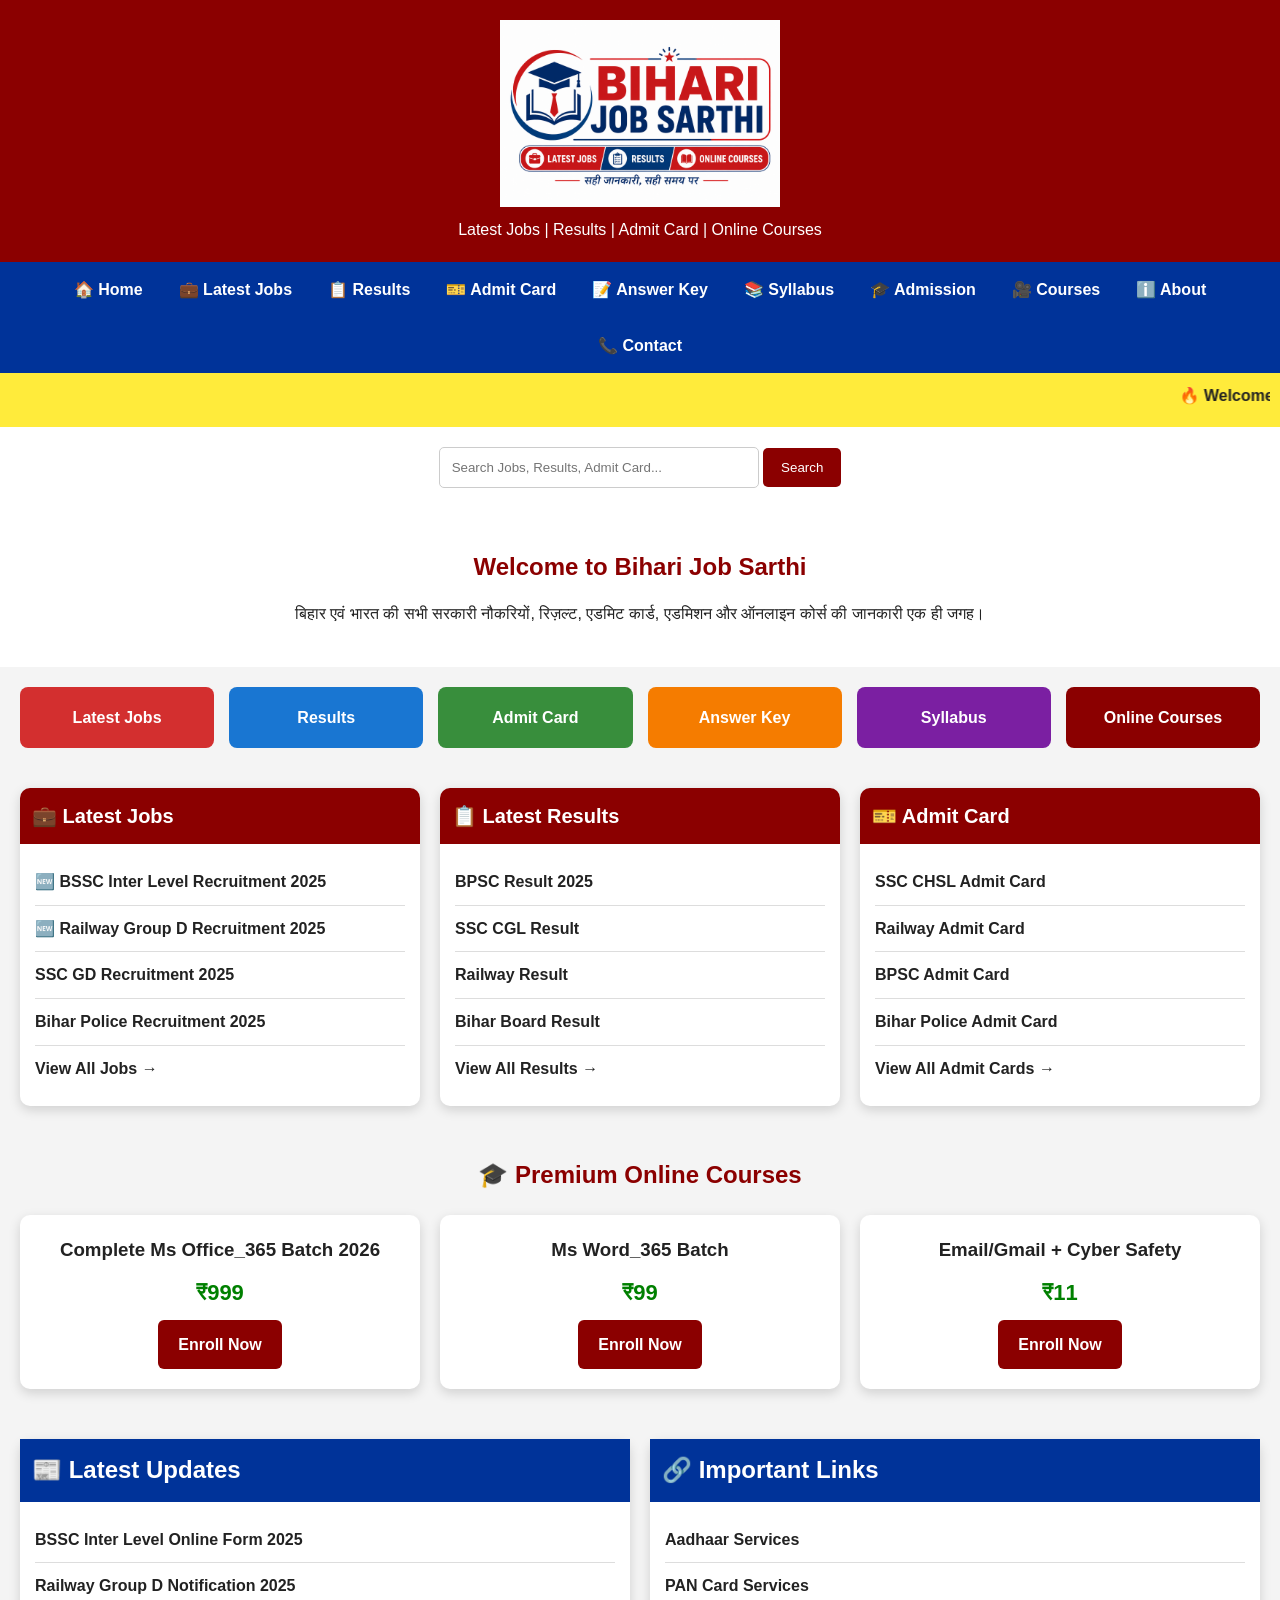
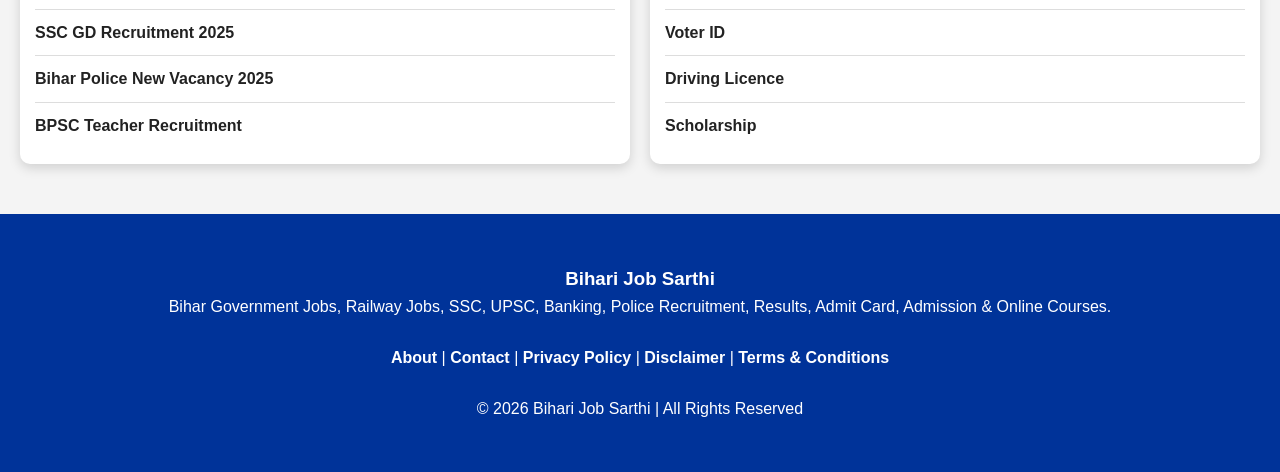
==== commit 7c3a37df: "Update index.html" ====
--- a/index.html
+++ b/index.html
@@ -192,7 +192,7 @@
 
 <h3>Email/Gmail + Cyber Safety</h3>
 
-<p>₹599</p>
+<p>₹11</p>
 
 <a href="courses.html">Enroll Now</a>
 
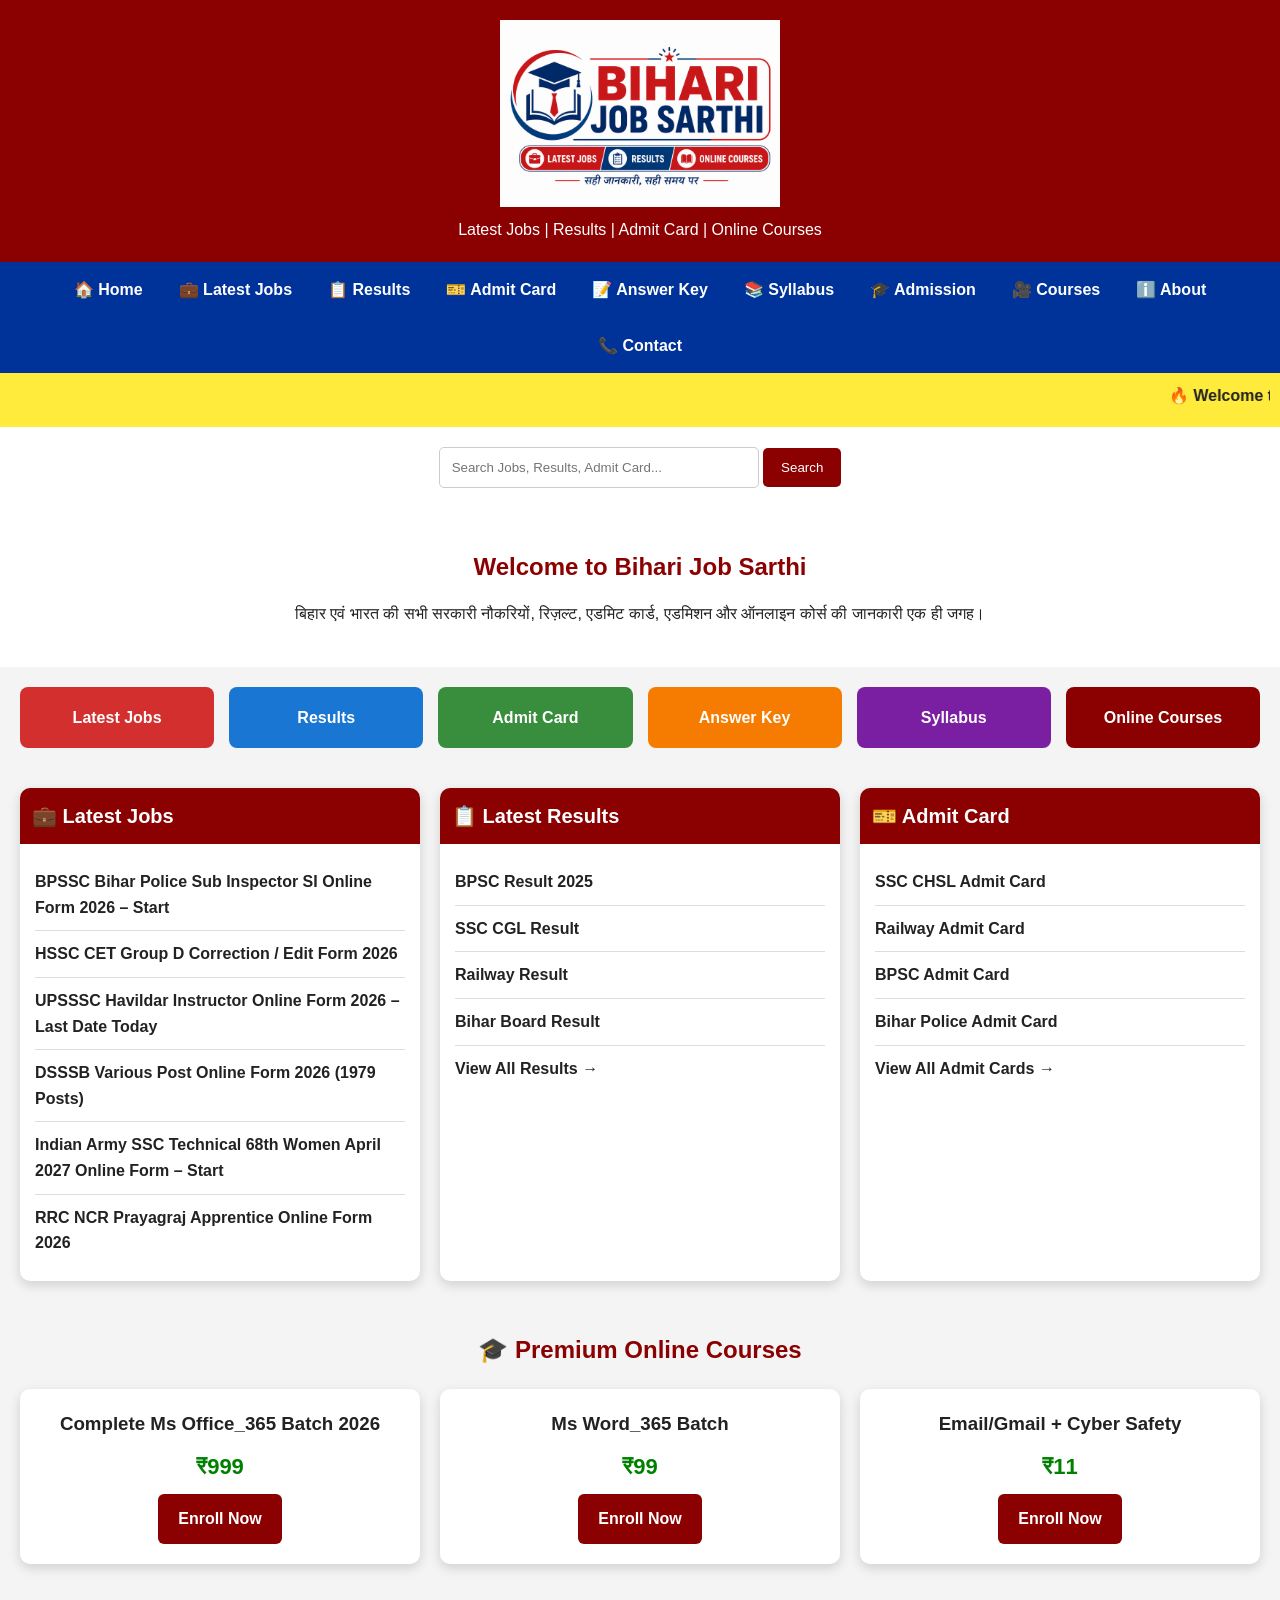
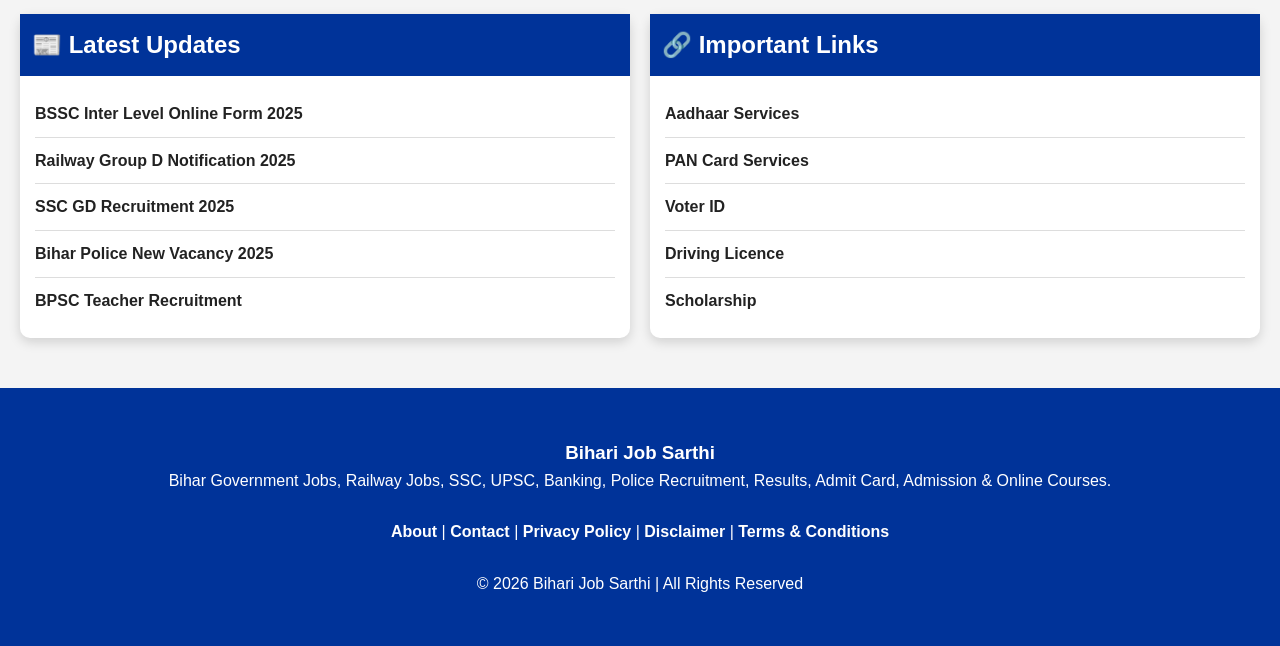
==== commit aaf72fd0: "Update index.html" ====
--- a/index.html
+++ b/index.html
@@ -103,15 +103,17 @@
 
 <ul>
 
-<li><a href="latest-jobs/bssc-inter-level-2025.html">🆕 BSSC Inter Level Recruitment 2025</a></li>
-
-<li><a href="latest-jobs/railway-group-d-2025.html">🆕 Railway Group D Recruitment 2025</a></li>
-
-<li><a href="#">SSC GD Recruitment 2025</a></li>
-
-<li><a href="#">Bihar Police Recruitment 2025</a></li>
-
-<li><a href="latest-jobs/">View All Jobs →</a></li>
+<li><a href="latest-jobs/bpssc-si-2026.html">BPSSC Bihar Police Sub Inspector SI Online Form 2026 – Start</a></li>
+
+<li><a href="latest-jobs/hssc-group-d-correction-2026.html">HSSC CET Group D Correction / Edit Form 2026</a></li>
+
+<li><a href="latest-jobs/upsssc-havildar-instructor-2026.html">UPSSSC Havildar Instructor Online Form 2026 – Last Date Today</a></li>
+
+<li><a href="latest-jobs/dsssb-various-post-2026.html">DSSSB Various Post Online Form 2026 (1979 Posts)</a></li>
+
+<li><a href="latest-jobs/indian-army-ssc-tech-68-2027.html">Indian Army SSC Technical 68th Women April 2027 Online Form – Start</a></li>
+
+<li><a href="latest-jobs/rrc-ncr-apprentice-2026.html">RRC NCR Prayagraj Apprentice Online Form 2026</a></li>
 
 </ul>
 
